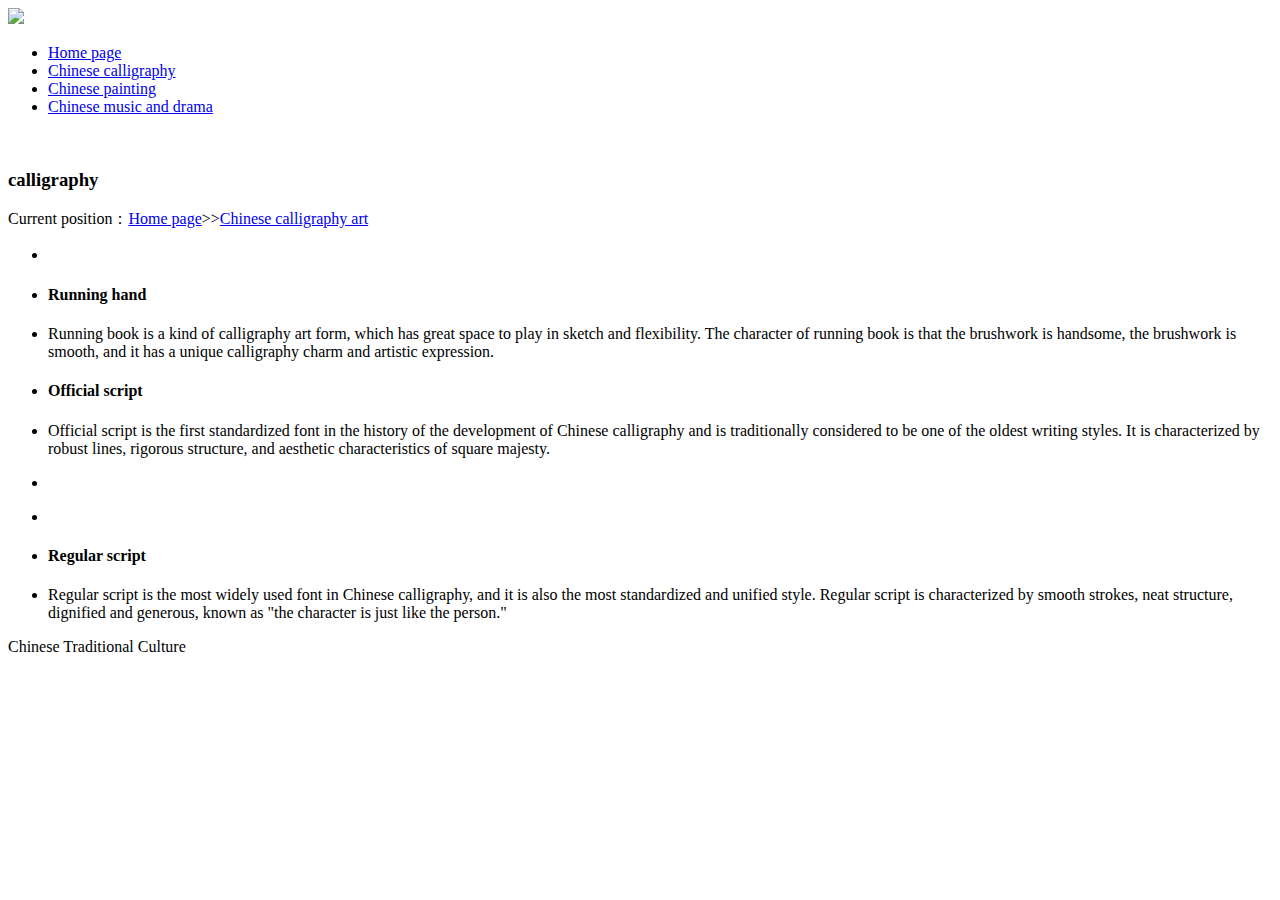
==== page1.html @ 6cd4aed9 "Add files via upload" ====
<!DOCTYPE html>
<html>

<head>
    <meta charset="UTF-8">
    <title>Chinese calligraphy</title>
    <link rel="stylesheet" href="css/style.css" />
</head>

<body>
    <div class="header">
        <div class="top">
            <img src="images/logo.png" class="logo" height="55px">
        </div>
        <div class="nav">
            <ul>
                <li><a href="index.html">Home page</a></li>
                <li><a href="page1.html">Chinese calligraphy </a></li>
                <li><a href="page2.html">Chinese painting</a></li>
                <li><a href="page3.html">Chinese music and drama</a></li>
            </ul>
        </div>
    </div>
    <div class="banner">
        <img src="images/banner.png" alt="">
    </div>
    <div class="content">
        <!-- <div class="sidebar">
            <div class="pro_box">
                <div class="tit">
                    <h3>Chinese traditional culture</h3>
                </div>
                <ul>
                    <li><a href="index.html">Home page</a></li>
                    <li><a href="page1.html">Chinese calligraphy </a></li>
                    <li><a href="page2.html">Chinese painting</a></li>
                    <li><a href="page3.html">Chinese music and drama</a></li>
                </ul>
            </div>
            <div class="contact_box">
                <div class="tit">
                    <h3>Contact us</h3>
                </div>
                <div class="text">
                    <p>Contact person：XXXX</p>
                    <p>telephone：000-0000-0000</p>
                    <p>QQ:123456789</p>
                    <p>Wechat:123456789</p>
                </div>
            </div>
        </div> -->
        <div class="cont_con">
            <div class="jieshao">
                <div class="title">
                    <h3>calligraphy</h3>
                    <p>Current position：<a href="index.html">Home page</a>&gt;&gt;<a href="page1.html">Chinese
                            calligraphy art</a></p>
                </div>
                <div class="tuwen">
                    <div class="spirit">
                        <ul class="spleft">
                            <li>
                                <img src="images/title1.png" alt="">
                            </li>
                        </ul>
                        <ul class="spright">
                            <li>
                                <h4>Running hand</h4>
                            </li>
                            <li>
                                <p>
                                    Running book is a kind of calligraphy art form, which has great space to play in
                                    sketch and flexibility. The character of running book is that the brushwork is
                                    handsome, the brushwork is smooth, and it has a unique calligraphy charm and
                                    artistic expression.
                                </p>
                            </li>
                        </ul>
                    </div>
                    <div class="spirit">
                        <ul class="spright">
                            <li>
                                <h4>Official script</h4>
                            </li>
                            <li>
                                <p>
                                    Official script is the first standardized font in the history of the development of
                                    Chinese calligraphy and is traditionally considered to be one of the oldest writing
                                    styles. It is characterized by robust lines, rigorous structure, and aesthetic
                                    characteristics of square majesty.
                                </p>
                            </li>
                        </ul>
                        <ul class="spleft">
                            <li>
                                <img src="images/title2.png" alt="">
                            </li>
                        </ul>
                    </div>
                    <div class="spirit">
                        <ul class="spleft">
                            <li>
                                <img src="images/title3.png" alt="">
                            </li>
                        </ul>
                        <ul class="spright">
                            <li>
                                <h4>Regular script</h4>
                            </li>
                            <li>
                                <p>
                                    Regular script is the most widely used font in Chinese calligraphy, and it is also
                                    the most standardized and unified style. Regular script is characterized by smooth
                                    strokes, neat structure, dignified and generous, known as "the character is just
                                    like the person."
                                </p>
                            </li>
                        </ul>
                    </div>

                </div>
            </div>
        </div>

        <div class="footer">
            <div class="copyright">
                <p>Chinese Traditional Culture</p>
            </div>
        </div>


</body>

</html>
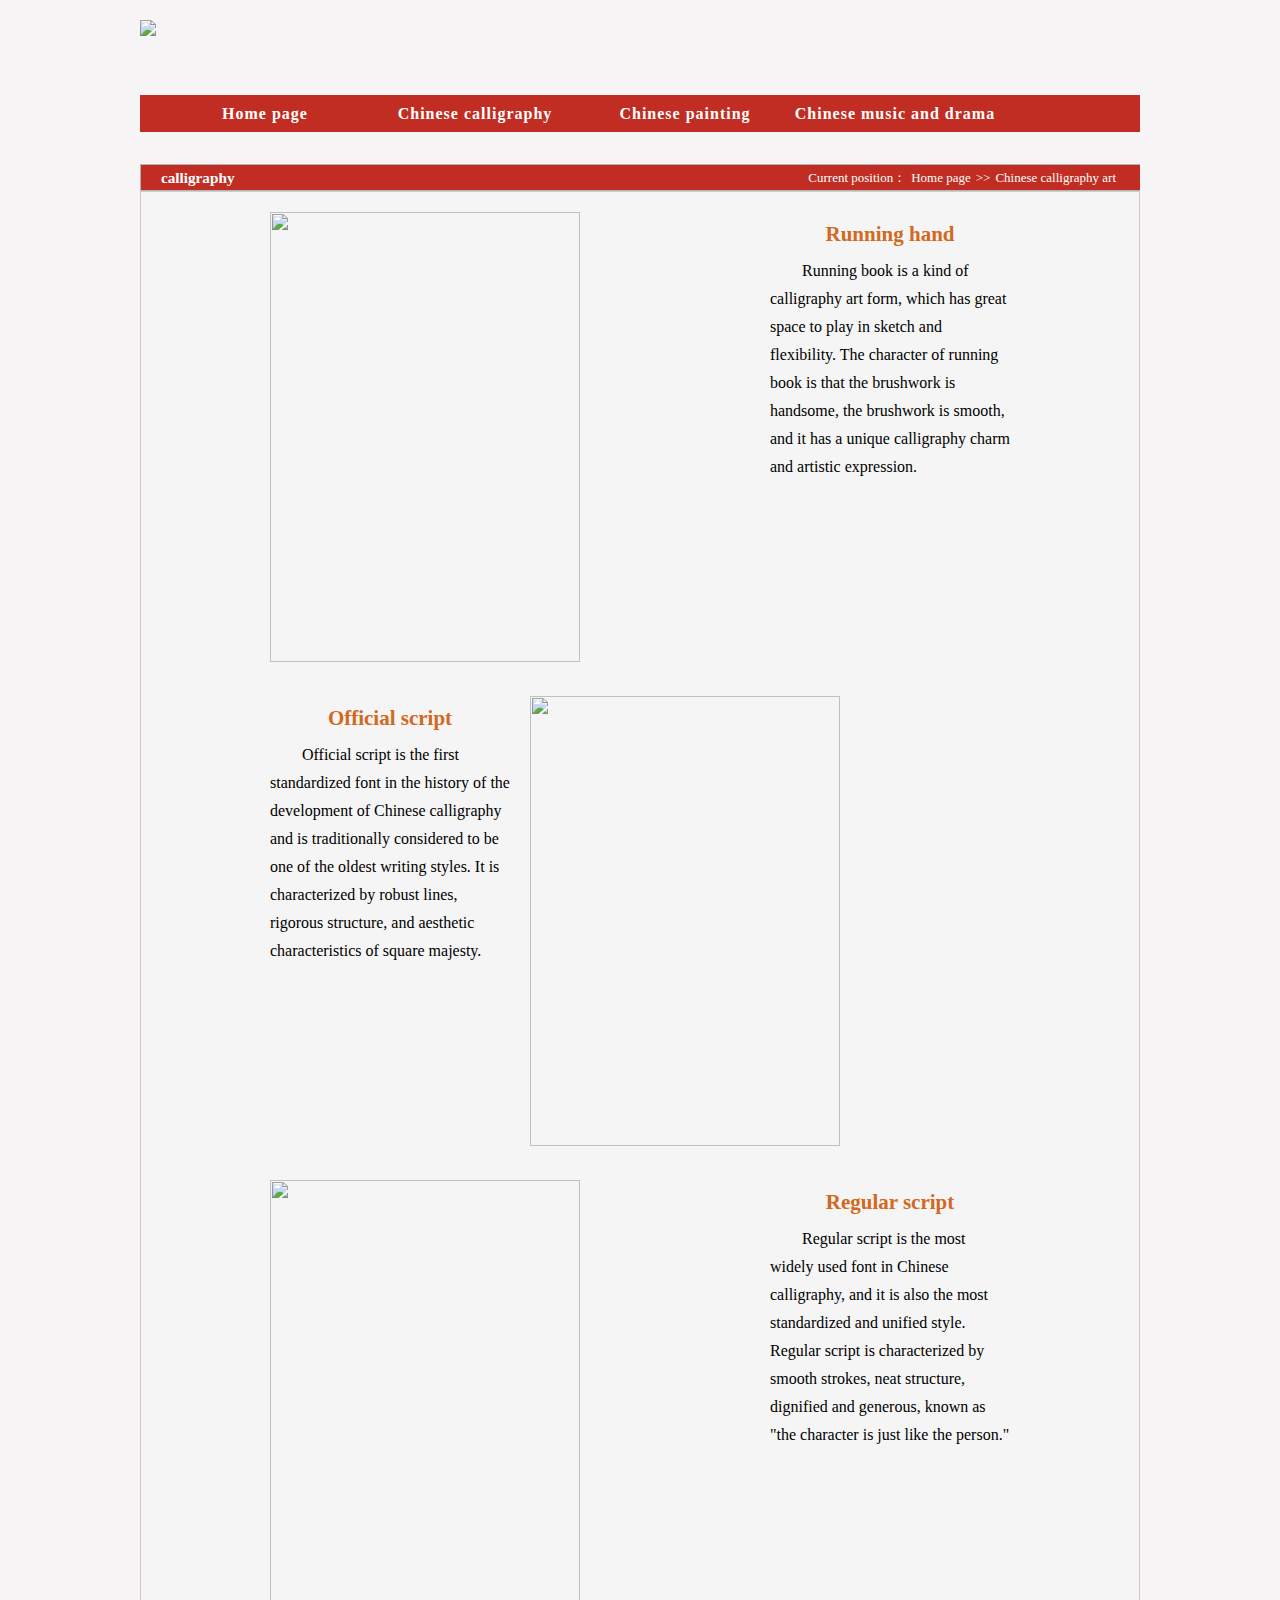
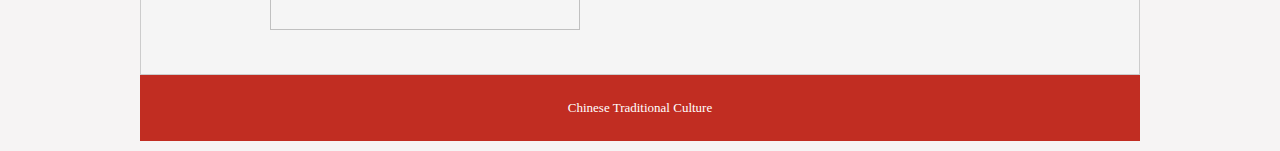
==== commit 74a6c44a: "Update page1.html" ====
--- a/page1.html
+++ b/page1.html
@@ -4,7 +4,7 @@
 <head>
     <meta charset="UTF-8">
     <title>Chinese calligraphy</title>
-    <link rel="stylesheet" href="css/style.css" />
+    <link rel="stylesheet" href="style.css" />
 </head>
 
 <body>
@@ -131,4 +131,4 @@
 
 </body>
 
-</html>+</html>
--- a/style.css
+++ b/style.css
@@ -0,0 +1,318 @@
+* {
+    margin: 0;
+    padding: 0;
+}
+
+li {
+    list-style: none;
+}
+a {
+    color: #000;
+    text-decoration: none;
+}
+
+a:hover {
+    text-decoration: none;
+}
+
+body {
+    font-size: 13px;
+    color: #000;
+    background-color: #ebe6e670;
+}
+
+
+/*头*/
+
+.header {
+    width: 1000px;
+    overflow: hidden;
+    margin: 0 auto;
+}
+
+.header .top {
+    height: 95px;
+    overflow: hidden;
+}
+
+.header .top .logo {
+    margin-top: 20px;
+    float: left;
+}
+
+.header .top .logo img {
+    height: 80px;
+    display: block;
+}
+
+.header .nav {
+    width: 1000px;
+    height: 37px;
+    margin-bottom: 6px;
+    background-color: #c12d22;
+}
+
+.header .nav ul {
+    width: 990px;
+    overflow: hidden;
+    padding-left: 20px;
+}
+
+.header .nav ul li {
+    text-align: center;
+    float: left;
+    height: 37px;
+    line-height: 37px;
+}
+
+.header .nav ul li a {
+    font-size: 16px;
+    color: #fff;
+    letter-spacing: 1px;
+    width: 210px;
+    display: block;
+    font-weight: bold;
+}
+
+.header .nav ul li a:hover {
+    color: #000;
+}
+
+.banner {
+    width: 1000px;
+    overflow: hidden;
+    margin: auto;
+    margin-bottom: 10px;
+}
+
+.banner img {
+    width: 1000px;
+}
+
+
+/*中间内容*/
+
+.content {
+    width: 1000px;
+    overflow: hidden;
+    margin: auto;
+    margin-bottom: 10px;
+}
+
+
+.tit {
+    width: 200px;
+    height: 25px;
+    line-height: 25px;
+    background-color: #c12d22;
+    overflow: hidden;
+    padding-left: 10px;
+    box-sizing: border-box;
+    color: #fff;
+}
+
+.cont_con {
+    margin: 0 auto;
+    width: 1000px;
+    /* float: right; */
+    overflow: hidden;
+}
+
+.cont_con .title {
+    width: 1000px;
+    height: 25px;
+    line-height: 25px;
+    background-color: #c12d22;
+    overflow: hidden;
+    border: 1px solid #b4b4b4;
+}
+
+.cont_con .title h3 {
+    float: left;
+    color: #fff;
+    margin-left: 20px;
+}
+
+.cont_con .title .more {
+    float: right;
+    font-size: 14px;
+    margin-right: 10px;
+    color: white;
+}
+
+.cont_con .title p {
+    float: right;
+    color: #fff;
+    margin-right: 20px;
+}
+
+.cont_con .title p a {
+    color: #fff;
+    padding: 0 5px;
+}
+
+.cont_con .title p a:hover {
+    text-decoration: underline;
+}
+
+.cont_con .pic_show {
+    width: 1000px;
+    overflow: hidden;
+}
+
+.cont_con .pic_show ul {
+    padding-top: 10px;
+    padding-bottom: 10px;
+    overflow: hidden;
+}
+
+.cont_con .pic_show li {
+    width: 230px;
+    float: left;
+    margin: 10px;
+    text-align: center;
+}
+
+.cont_con .pic_show li img {
+    width: 100%;
+    height: 250px;
+    display: block;
+    margin-bottom: 10px;
+}
+
+.cont_con .pic_show li a:hover {
+    text-decoration: underline;
+}
+
+.cont_con .jianjie {
+    border: 1px solid #ccc;
+    overflow: hidden;
+}
+
+.cont_con .jianjie .box {
+    padding: 10px;
+    overflow: hidden;
+}
+
+.cont_con .jianjie .box img {
+    width: 200px;
+    height: 200px;
+    float: left;
+    margin-right: 20px;
+}
+
+.cont_con .jianjie .box p {
+    line-height: 40px;
+    text-indent: 24px;
+    font-size: 16px;
+}
+
+.cont_con .node h2 {
+    text-align: center;
+}
+
+.cont_con .node p {
+    font-size: 16px;
+    text-indent: 2em;
+    line-height: 28px;
+    margin: 10px 0;
+}
+
+.cont_con .node img {
+    display: block;
+    margin: 0 auto;
+    width: 750px;
+    height: 400px;
+}
+
+
+/*底部*/
+
+.footer {
+    width: 100%;
+    overflow: hidden;
+    color: #fff;
+    background-color: #c12d22;
+    padding: 20px 0;
+    text-align: center;
+}
+
+.footer .copyright p {
+    line-height: 2;
+}
+
+
+
+
+.jieshao .tuwen {
+    padding: 10px;
+    border: 1px solid #ccc;
+    background-color: #f5f5f5;
+}
+
+.spirit {
+    width: 740px;
+    margin: 10px auto;
+    padding-bottom: 20px;
+    display: flex;
+    justify-content: space-between;
+}
+
+.spleft {
+    width: 480px;
+}
+
+.spleft li img {
+    width: 310px;
+    height: 450px;
+}
+
+.spright {
+    width: 240px;
+}
+
+.spright li h4 {
+    margin: 10px 0;
+    font-size: 21px;
+    color: chocolate;
+    text-align: center;
+}
+
+.spright li p {
+    text-indent: 2em;
+    font-size: 16px;
+    line-height: 28px;
+}
+
+
+.caixi .list {
+    padding: 10px;
+    border: 1px solid #ccc;
+    overflow: hidden;
+}
+
+.caixi .list li {
+    overflow: hidden;
+    margin-bottom: 10px;
+}
+
+.caixi .list .pic {
+    float: left;
+    width: 245px;
+    margin-right: 20px;
+}
+
+.caixi .list .pic img {
+    width: 245px;
+    height: 180px;
+}
+
+.caixi .list .pic h3 {
+    text-align: center;
+}
+
+.caixi .list p {
+    text-indent: 2em;
+    font-size: 18px;
+    line-height: 40px;
+}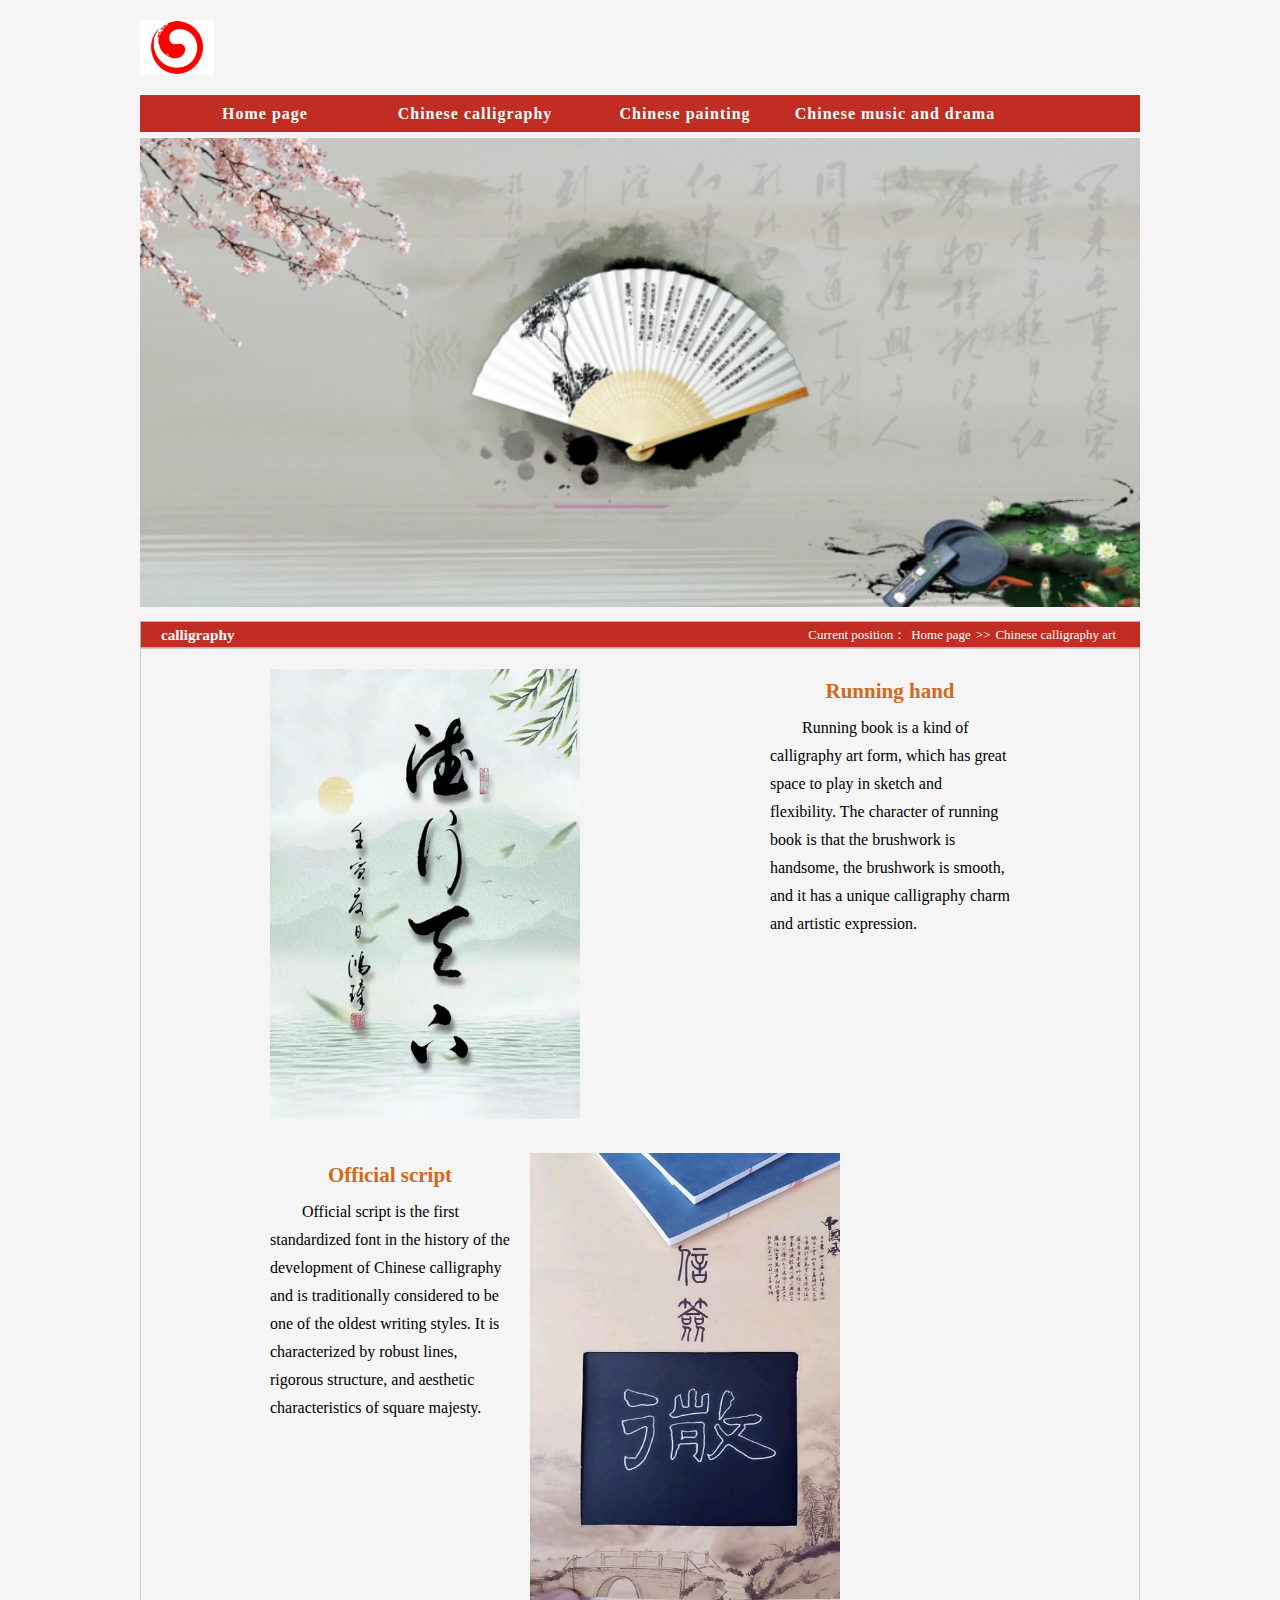
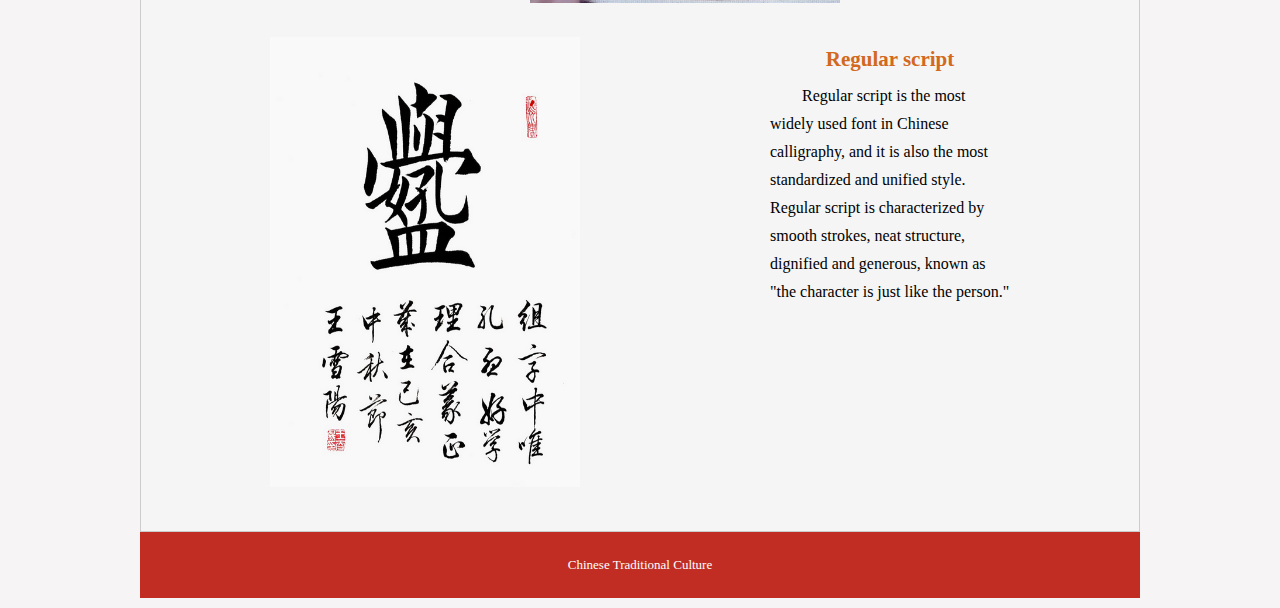
==== commit 37e78598: "page1.html" ====
--- a/page1.html
+++ b/page1.html
@@ -10,7 +10,7 @@
 <body>
     <div class="header">
         <div class="top">
-            <img src="images/logo.png" class="logo" height="55px">
+            <img src="logo.png" class="logo" height="55px">
         </div>
         <div class="nav">
             <ul>
@@ -22,32 +22,11 @@
         </div>
     </div>
     <div class="banner">
-        <img src="images/banner.png" alt="">
+        <img src="banner.png" alt="">
     </div>
     <div class="content">
         <!-- <div class="sidebar">
-            <div class="pro_box">
-                <div class="tit">
-                    <h3>Chinese traditional culture</h3>
-                </div>
-                <ul>
-                    <li><a href="index.html">Home page</a></li>
-                    <li><a href="page1.html">Chinese calligraphy </a></li>
-                    <li><a href="page2.html">Chinese painting</a></li>
-                    <li><a href="page3.html">Chinese music and drama</a></li>
-                </ul>
-            </div>
-            <div class="contact_box">
-                <div class="tit">
-                    <h3>Contact us</h3>
-                </div>
-                <div class="text">
-                    <p>Contact person：XXXX</p>
-                    <p>telephone：000-0000-0000</p>
-                    <p>QQ:123456789</p>
-                    <p>Wechat:123456789</p>
-                </div>
-            </div>
+           xxx
         </div> -->
         <div class="cont_con">
             <div class="jieshao">
@@ -60,7 +39,7 @@
                     <div class="spirit">
                         <ul class="spleft">
                             <li>
-                                <img src="images/title1.png" alt="">
+                                <img src="title1.png" alt="">
                             </li>
                         </ul>
                         <ul class="spright">
@@ -93,14 +72,14 @@
                         </ul>
                         <ul class="spleft">
                             <li>
-                                <img src="images/title2.png" alt="">
+                                <img src="title2.png" alt="">
                             </li>
                         </ul>
                     </div>
                     <div class="spirit">
                         <ul class="spleft">
                             <li>
-                                <img src="images/title3.png" alt="">
+                                <img src="title3.png" alt="">
                             </li>
                         </ul>
                         <ul class="spright">
